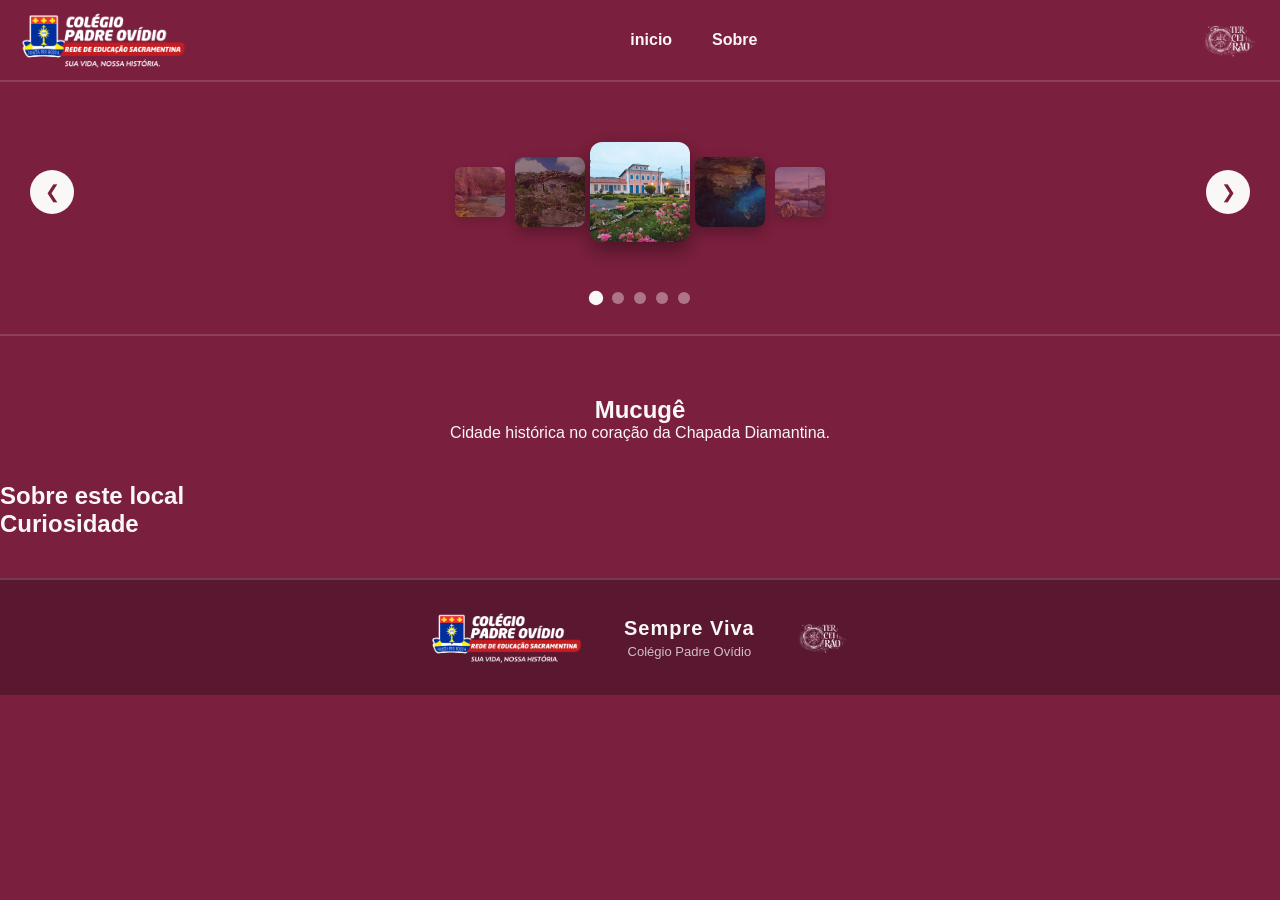
==== 1mucuge.html @ e2babfd6 "Add files via upload" ====
<!DOCTYPE html>
<html lang="pt-br">
<head>
    <meta charset="UTF-8">
    <meta name="viewport" content="width=device-width, initial-scale=1.0">
    <title>Projeto Sempre Viva</title>
    <link rel="stylesheet" href="style.css">
</head>
<body>
    <header>
        <section class="header" id="menu">
            <img src="logooficialcpo.png" alt="Logo do Padre Ovidio" class="logo">
            <nav class="nav">
                <ul>
                    <li><a href="index.html">inicio</a></li>
                    <li><a href="sobre.html">Sobre</a></li>
                </ul>
            </nav>
            <img src="logoterceirao.png" alt="Logo do terceiro do Padre Ovidio" class="logo">
        </section>
        <section class="carossel-locais">
            <div class="carrossel" id="carrosselLocais">
                <button class="seta seta-esq" id="setaEsq">&#10094;</button>

                <div class="carrossel-track" id="carrosselTrack">
                    <a class="item" href="1mucuge.html">
                        <img src="mucuge.jpeg" alt="Local 1">
                    </a>
                    <a class="item" href="2pocoAzul.html">
                        <img src="pocoAzul.jpeg" alt="Local 2">
                    </a>
                    <a class="item" href="3morro.html">
                        <img src="morro.jpeg" alt="Local 3">
                    </a>
                    <a class="item" href="4pratinha.html">
                        <img src="pratinha.jpeg" alt="Local 4">
                    </a>
                    <a class="item" href="5projetoSempreViva.html">
                        <img src="projetoSempreViva.jpeg" alt="Local 5">
                    </a>
                </div>

                <button class="seta seta-dir" id="setaDir">&#10095;</button>
            </div>

            <div class="indicadores" id="indicadores"></div>
        </section>
    </header>
    <main>
        <section class="apresentacao">
            <h1>Mucugê</h1>
            <p class="subtitulo">Cidade histórica no coração da Chapada Diamantina.</p>
        </section>

        <section class="sobre">
            <h2>Sobre este local</h2>
            <p></p>
        </section>

        <section class="curiosidade">
            <h2>Curiosidade</h2>
            <p></p>
        </section>
    </main>
   <footer>
        <div class="footer-content">
            <img src="logooficialcpo.png" alt="Logo do Padre Ovidio" class="footer-logo">
            <div class="footer-info">
                <p class="footer-titulo">Sempre Viva</p>
                <p class="footer-sub">Colégio Padre Ovídio</p>
            </div>
            <img src="logoterceirao.png" alt="Logo do terceiro do Padre Ovidio" class="footer-logo">
        </div>
    </footer>    <script src="carrossel.js"></script>
</body>
</html>
---- style.css ----
/* ===== RESET ===== */
* {
    margin: 0;
    padding: 0;
    box-sizing: border-box;
}

/* ===== BODY / TRANSIÇÃO DE PÁGINA ===== */
body {
    font-family: Arial, sans-serif;
    background-color: #7A1F3D;
    color: #faf7f7;
    opacity: 0;
    animation: fadeIn 0.4s ease forwards;
}

@keyframes fadeIn {
    to { opacity: 1; }
}

@keyframes fadeOut {
    to { opacity: 0; }
}

/* ===== HEADER / NAV ===== */
header {
    border-bottom: 2px solid rgba(250, 247, 247, 0.15);
}

#menu {
    display: flex;
    justify-content: space-between;
    align-items: center;
    background-color: #7A1F3D;
    padding: 10px 20px;
}

.nav {
    display: flex;
    align-items: center;
}

.nav ul {
    list-style-type: none;
    display: flex;
    gap: 20px;
}

.nav ul li a {
    text-decoration: none;
    color: #faf7f7;
    font-weight: bold;
    padding: 5px 10px;
    transition: background-color 0.3s, color 0.3s;
}

.logo {
    height: 60px;
}

#logoBody {
    height: 120px;
}

/* ===== CARROSSEL DE LOCAIS ===== */
.carossel-locais {
    padding: 30px 20px;
    text-align: center;
    border-top: 2px solid rgba(250, 247, 247, 0.15);
}

.carrossel {
    position: relative;
    display: flex;
    align-items: center;
    justify-content: center;
    height: 160px;
    overflow: hidden;
}

.carrossel-track {
    position: relative;
    width: 100%;
    height: 100%;
}

.item {
    position: absolute;
    top: 50%;
    left: 50%;
    width: 100px;
    height: 100px;
    border-radius: 12px;
    overflow: hidden;
    cursor: pointer;
    display: block;
    text-decoration: none;
    color: inherit;
    box-shadow: 0 8px 20px rgba(0,0,0,0.4);
    transition: transform 0.5s ease, opacity 0.5s ease, filter 0.5s ease;
}

.item img {
    width: 100%;
    height: 100%;
    object-fit: cover;
    display: block;
    transition: transform 0.4s ease;
}

.item:hover img {
    transform: scale(1.15);
}

.item span {
    position: absolute;
    bottom: 0;
    left: 0;
    width: 100%;
    background: rgba(0,0,0,0.6);
    color: #faf7f7;
    padding: 8px 0;
    text-align: center;
    opacity: 0;
    transform: translateY(100%);
    transition: opacity 0.3s ease, transform 0.3s ease;
}

.item:hover span {
    opacity: 1;
    transform: translateY(0);
}

/* posições calculadas pelo JS via data-pos */
.item[data-pos="0"] {
    transform: translate(-50%, -50%) scale(1);
    z-index: 5;
    opacity: 1;
    filter: brightness(1);
}

.item[data-pos="-1"] {
    transform: translate(-140%, -50%) scale(0.7);
    z-index: 3;
    opacity: 0.7;
    filter: brightness(0.6);
}

.item[data-pos="1"] {
    transform: translate(40%, -50%) scale(0.7);
    z-index: 3;
    opacity: 0.7;
    filter: brightness(0.6);
}

.item[data-pos="-2"] {
    transform: translate(-210%, -50%) scale(0.5);
    z-index: 2;
    opacity: 0.35;
}

.item[data-pos="2"] {
    transform: translate(110%, -50%) scale(0.5);
    z-index: 2;
    opacity: 0.35;
}

.seta {
    background: #faf7f7;
    color: #7A1F3D;
    border: none;
    width: 44px;
    height: 44px;
    border-radius: 50%;
    font-size: 18px;
    cursor: pointer;
    z-index: 10;
    transition: background 0.3s;
}

.seta:hover {
    background: #e0d4d4;
}

.seta-esq {
    position: absolute;
    left: 10px;
}

.seta-dir {
    position: absolute;
    right: 10px;
}

.indicadores {
    display: flex;
    justify-content: center;
    gap: 10px;
    margin-top: 20px;
}

.indicador {
    width: 12px;
    height: 12px;
    border-radius: 50%;
    background: #faf7f7;
    opacity: 0.4;
    cursor: pointer;
    transition: opacity 0.3s, transform 0.3s;
}

.indicador.ativo {
    opacity: 1;
    transform: scale(1.2);
}

/* ===== APRESENTAÇÃO (VÍDEO / LOGO) ===== */
.apresentacao {
    display: flex;
    flex-direction: column;
    align-items: center;
    text-align: center;
    padding: 60px 20px 40px;
}

.apresentacao video {
    width: 100%;
    max-width: 800px;
    max-height: 450px;
    border-radius: 8px;
    background-color: #000;
}

.apresentacao #logoBody {
    margin-top: 20px;
}

.btn-projeto {
    display: inline-block;
    margin-top: 20px;
    padding: 12px 30px;
    background-color: #faf7f7;
    color: #7A1F3D;
    text-decoration: none;
    font-weight: bold;
    border-radius: 6px;
    transition: background-color 0.3s, transform 0.3s;
}

.btn-projeto:hover {
    background-color: #e0d4d4;
    transform: scale(1.05);
}

/* ===== FOTO + DESCRIÇÃO / FOTO DA TURMA ===== */
.foto-descricao {
    margin-left: 10px;
}

.foto-turma {
    display: flex;
    flex-direction: column;
    justify-self: center;
}

.img-comum {
    max-width: 100%;
    width: 400px;
    height: 200px;
    object-fit: cover;
    border-radius: 8px;
    padding: 20px;
}

/* ===== FOOTER ===== */
footer {
    background-color: #5a1730;
    padding: 30px 20px;
    margin-top: 40px;
    border-top: 2px solid rgba(250, 247, 247, 0.15);
}

.footer-content {
    display: flex;
    justify-content: center;
    align-items: center;
    gap: 40px;
    max-width: 1000px;
    margin: 0 auto;
}

.footer-logo {
    height: 55px;
    transition: transform 0.3s;
}

.footer-logo:hover {
    transform: scale(1.1);
}

.footer-info {
    text-align: center;
}

.footer-titulo {
    font-size: 20px;
    font-weight: bold;
    letter-spacing: 1px;
}

.footer-sub {
    font-size: 13px;
    opacity: 0.75;
    margin-top: 4px;
}

/* ===== RESPONSIVO — TABLET / CELULAR GRANDE (768px) ===== */
@media (max-width: 768px) {
    #menu {
        flex-wrap: wrap;
        gap: 8px;
        padding: 10px 12px;
    }

    #menu .logo {
        height: 38px;
        flex-shrink: 0;
    }

    .nav ul {
        gap: 8px;
        flex-wrap: wrap;
        justify-content: center;
    }

    .nav ul li a {
        font-size: 14px;
        padding: 8px 22px;
        background-color: rgba(250, 247, 247, 0.12);
        border-radius: 6px;
    }

    .nav ul li a:active {
        background-color: rgba(250, 247, 247, 0.25);
    }

    .foto-descricao,
    .foto-turma {
        text-align: center;
    }

    .foto-descricao img,
    .foto-turma img {
        width: 100%;
    }

    .apresentacao video {
        max-height: 280px;
    }

    .carrossel {
        height: 130px;
    }

    .item {
        width: 100px;
        height: 100px;
    }

    .item[data-pos="-1"] {
        transform: translate(-135%, -50%) scale(0.65);
    }

    .item[data-pos="1"] {
        transform: translate(35%, -50%) scale(0.65);
    }

    footer {
        padding: 20px 15px;
    }

    .footer-content {
        gap: 15px;
    }

    .footer-logo {
        height: 45px;
    }

    .footer-titulo {
        font-size: 17px;
    }

    .footer-sub {
        font-size: 12px;
    }

    .foto-turma {
        max-width: none;
        width: 380px;
    }
}

/* ===== RESPONSIVO — CELULAR PEQUENO (480px) ===== */
@media (max-width: 480px) {
    .logo {
        height: 45px;
    }

    #logoBody {
        height: 80px;
    }

    #menu {
        gap: 5px;
        padding: 8px 10px;
    }

    #menu .logo {
        height: 28px;
    }

    .nav ul {
        gap: 6px;
    }

    .nav ul li a {
        padding: 6px 20px;
        font-size: 12px;
        border: solid 1px #000;
    }

    .apresentacao video {
        max-height: 200px;
    }

    .btn-projeto {
        padding: 10px 22px;
        font-size: 14px;
    }

    .item {
        width: 80px;
        height: 80px;
    }

    .item[data-pos="-2"],
    .item[data-pos="2"] {
        opacity: 0;
    }

    footer {
        padding: 15px 10px;
    }

    .footer-logo {
        height: 35px;
    }

    .footer-titulo {
        font-size: 15px;
    }

    .footer-sub {
        font-size: 11px;
    }

    .foto-turma {
        max-width: none;
        width: 380px;
    }
}
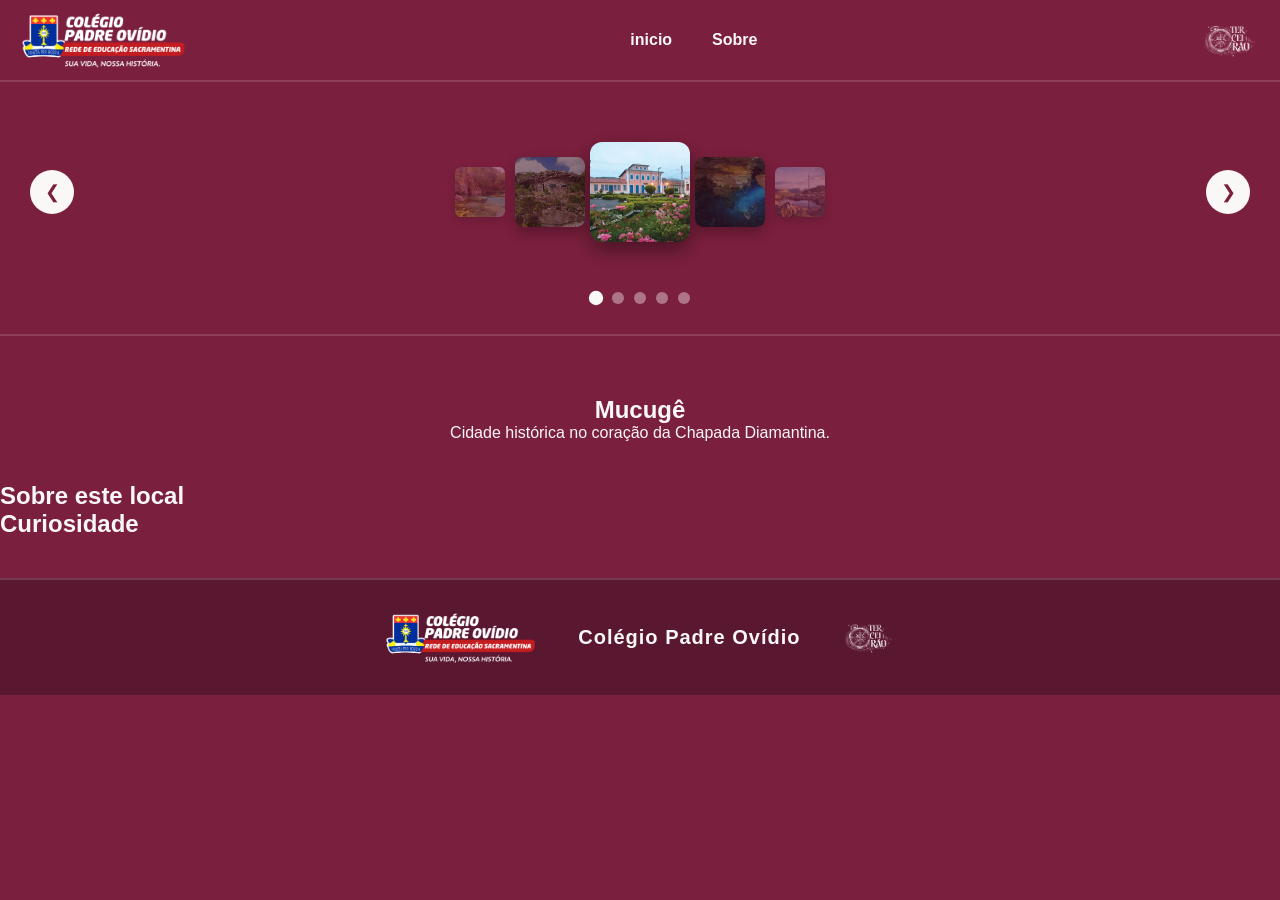
==== commit b1d705a4: "Update footer title in 1mucuge.html" ====
--- a/1mucuge.html
+++ b/1mucuge.html
@@ -66,11 +66,10 @@
         <div class="footer-content">
             <img src="logooficialcpo.png" alt="Logo do Padre Ovidio" class="footer-logo">
             <div class="footer-info">
-                <p class="footer-titulo">Sempre Viva</p>
-                <p class="footer-sub">Colégio Padre Ovídio</p>
+                <p class="footer-titulo">Colégio Padre Ovídio</p>
             </div>
             <img src="logoterceirao.png" alt="Logo do terceiro do Padre Ovidio" class="footer-logo">
         </div>
     </footer>    <script src="carrossel.js"></script>
 </body>
-</html>+</html>
--- a/style.css
+++ b/style.css
@@ -3,6 +3,12 @@
     margin: 0;
     padding: 0;
     box-sizing: border-box;
+}
+
+.logo-insta1,
+.logo-insta2 {
+    position: relative;
+    z-index: 20;
 }
 
 /* ===== BODY / TRANSIÇÃO DE PÁGINA ===== */
@@ -270,6 +276,37 @@
     object-fit: cover;
     border-radius: 8px;
     padding: 20px;
+    cursor: zoom-in;
+}
+
+.lightbox {
+    display: none;
+    position: fixed;
+    top: 0;
+    left: 0;
+    width: 100%;
+    height: 100%;
+    background: rgba(0, 0, 0, 0.85);
+    justify-content: center;
+    align-items: center;
+    z-index: 999;
+    cursor: zoom-out;
+}
+
+.lightbox.ativo {
+    display: flex;
+}
+
+.lightbox img {
+    max-width: 90%;
+    max-height: 90%;
+    border-radius: 8px;
+    animation: zoomIn 0.3s ease;
+}
+
+@keyframes zoomIn {
+    from { transform: scale(0.85); opacity: 0; }
+    to { transform: scale(1); opacity: 1; }
 }
 
 /* ===== FOOTER ===== */
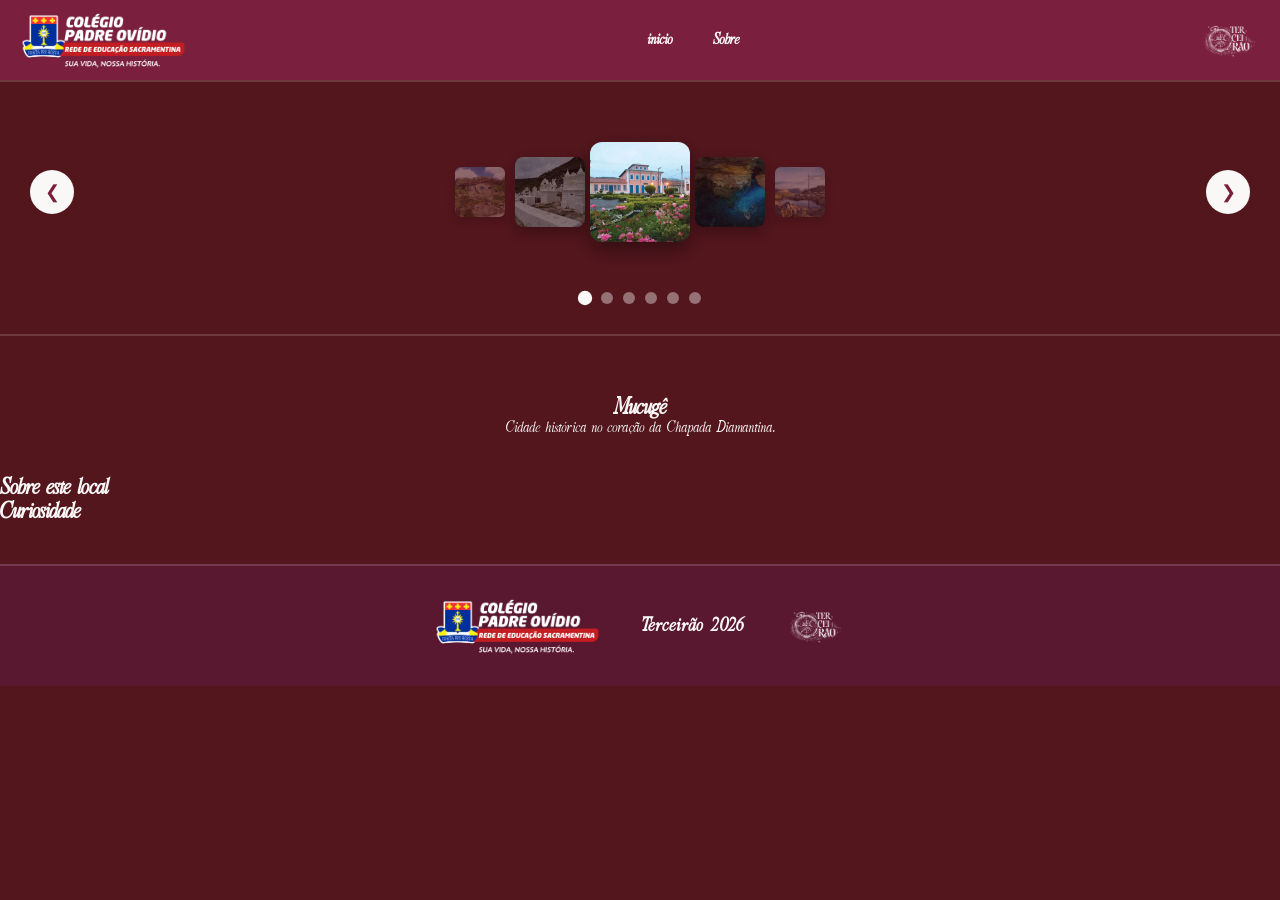
==== commit d20245a7: "4.0" ====
--- a/1mucuge.html
+++ b/1mucuge.html
@@ -3,20 +3,26 @@
 <head>
     <meta charset="UTF-8">
     <meta name="viewport" content="width=device-width, initial-scale=1.0">
-    <title>Projeto Sempre Viva</title>
+    <title>Projeto - Mucugê</title>
     <link rel="stylesheet" href="style.css">
 </head>
 <body>
     <header>
         <section class="header" id="menu">
-            <img src="logooficialcpo.png" alt="Logo do Padre Ovidio" class="logo">
+            <img src="img/logooficialcpo.png" alt="Logo do Padre Ovidio" class="logo logo-insta1">
+            <h1 class="titulo-mobile">Terceirão 2026</h1>
+            <button class="menu-toggle" id="menuToggle">
+                <span></span>
+                <span></span>
+                <span></span>
+            </button>
             <nav class="nav">
                 <ul>
                     <li><a href="index.html">inicio</a></li>
                     <li><a href="sobre.html">Sobre</a></li>
                 </ul>
             </nav>
-            <img src="logoterceirao.png" alt="Logo do terceiro do Padre Ovidio" class="logo">
+            <img src="img/logoterceirao.png" alt="Logo do terceiro do Padre Ovidio" class="logo logo-insta2">
         </section>
         <section class="carossel-locais">
             <div class="carrossel" id="carrosselLocais">
@@ -37,6 +43,9 @@
                     </a>
                     <a class="item" href="5projetoSempreViva.html">
                         <img src="projetoSempreViva.jpeg" alt="Local 5">
+                    </a>
+                    <a class="item" href="6cemiterio.html">
+                        <img src="cemiterio.jpeg" alt="Local 6">
                     </a>
                 </div>
 
@@ -64,12 +73,15 @@
     </main>
    <footer>
         <div class="footer-content">
-            <img src="logooficialcpo.png" alt="Logo do Padre Ovidio" class="footer-logo">
+            <img src="img/logooficialcpo.png" alt="Logo do Padre Ovidio" class="logo logo-insta1">
             <div class="footer-info">
-                <p class="footer-titulo">Colégio Padre Ovídio</p>
+                <p class="footer-titulo">Terceirão 2026</p>
             </div>
-            <img src="logoterceirao.png" alt="Logo do terceiro do Padre Ovidio" class="footer-logo">
+            <img src="img/logoterceirao.png" alt="Logo do terceiro do Padre Ovidio" class="logo logo-insta2">
         </div>
-    </footer>    <script src="carrossel.js"></script>
+    </footer>    
+    <script src="logo.js"></script>
+    <script src="carrossel.js"></script>
+    <script src="menu.js"></script>
 </body>
-</html>
+</html>
--- a/style.css
+++ b/style.css
@@ -11,10 +11,15 @@
     z-index: 20;
 }
 
+@font-face {
+    font-family: 'Relationship Of Melodrame';
+    src: url('Relationshipofmélodrame.ttf') format('truetype');
+}
+
 /* ===== BODY / TRANSIÇÃO DE PÁGINA ===== */
 body {
-    font-family: Arial, sans-serif;
-    background-color: #7A1F3D;
+    font-family: 'Relationship Of Melodrame', Arial, sans-serif;
+    background-color: #53161D;
     color: #faf7f7;
     opacity: 0;
     animation: fadeIn 0.4s ease forwards;
@@ -66,6 +71,41 @@
 
 #logoBody {
     height: 120px;
+}
+
+/* ===== MENU HAMBÚRGUER (escondido no desktop, só aparece no mobile) ===== */
+.menu-toggle {
+    display: none;
+    flex-direction: column;
+    justify-content: space-between;
+    width: 28px;
+    height: 20px;
+    background: transparent;
+    border: none;
+    cursor: pointer;
+    z-index: 1001;
+    padding: 0;
+}
+
+.menu-toggle span {
+    display: block;
+    height: 3px;
+    width: 100%;
+    background: #faf7f7;
+    border-radius: 2px;
+    transition: all 0.3s ease;
+}
+
+.menu-toggle.ativo span:nth-child(1) {
+    transform: translateY(8.5px) rotate(45deg);
+}
+
+.menu-toggle.ativo span:nth-child(2) {
+    opacity: 0;
+}
+
+.menu-toggle.ativo span:nth-child(3) {
+    transform: translateY(-8.5px) rotate(-45deg);
 }
 
 /* ===== CARROSSEL DE LOCAIS ===== */
@@ -171,6 +211,20 @@
     opacity: 0.35;
 }
 
+.item[data-pos="-3"] {
+    transform: translate(-280%, -50%) scale(0.35);
+    z-index: 1;
+    opacity: 0;
+    pointer-events: none;
+}
+
+.item[data-pos="3"] {
+    transform: translate(180%, -50%) scale(0.35);
+    z-index: 1;
+    opacity: 0;
+    pointer-events: none;
+}
+
 .seta {
     background: #faf7f7;
     color: #7A1F3D;
@@ -351,6 +405,10 @@
     margin-top: 4px;
 }
 
+.titulo-mobile {
+    display: none;
+}
+
 /* ===== RESPONSIVO — TABLET / CELULAR GRANDE (768px) ===== */
 @media (max-width: 768px) {
     #menu {
@@ -364,15 +422,35 @@
         flex-shrink: 0;
     }
 
+    .menu-toggle {
+        display: flex;
+        order: 2;
+    }
+
+    .nav {
+        order: 3;
+        width: 100%;
+    }
+
     .nav ul {
+        display: none;
         gap: 8px;
         flex-wrap: wrap;
+        flex-direction: column;
         justify-content: center;
+        width: 100%;
+        text-align: center;
+        margin-top: 10px;
+    }
+
+    .nav.ativo ul {
+        display: flex;
     }
 
     .nav ul li a {
-        font-size: 14px;
-        padding: 8px 22px;
+        display: block;
+        font-size: 26px;
+        padding: 12px 28px;
         background-color: rgba(250, 247, 247, 0.12);
         border-radius: 6px;
     }
@@ -436,6 +514,20 @@
         max-width: none;
         width: 380px;
     }
+
+    .logo-insta2 {
+        display: none;
+    }
+
+    .titulo-mobile {
+        display: block;
+        font-size: 16px;
+        color: #faf7f7;
+        order: 1;
+        white-space: nowrap;
+        margin-top: 8px;
+    }
+
 }
 
 /* ===== RESPONSIVO — CELULAR PEQUENO (480px) ===== */
@@ -462,8 +554,8 @@
     }
 
     .nav ul li a {
-        padding: 6px 20px;
-        font-size: 12px;
+        padding: 10px 26px;
+        font-size: 26px;
         border: solid 1px #000;
     }
 
@@ -506,4 +598,17 @@
         max-width: none;
         width: 380px;
     }
+
+    .logo-insta2 {
+        display: none;
+    }
+
+    .titulo-mobile {
+        display: block;
+        font-size: 16px;
+        color: #faf7f7;
+        order: 1;
+        white-space: nowrap;
+        margin-top: 8px;
+    }
 }
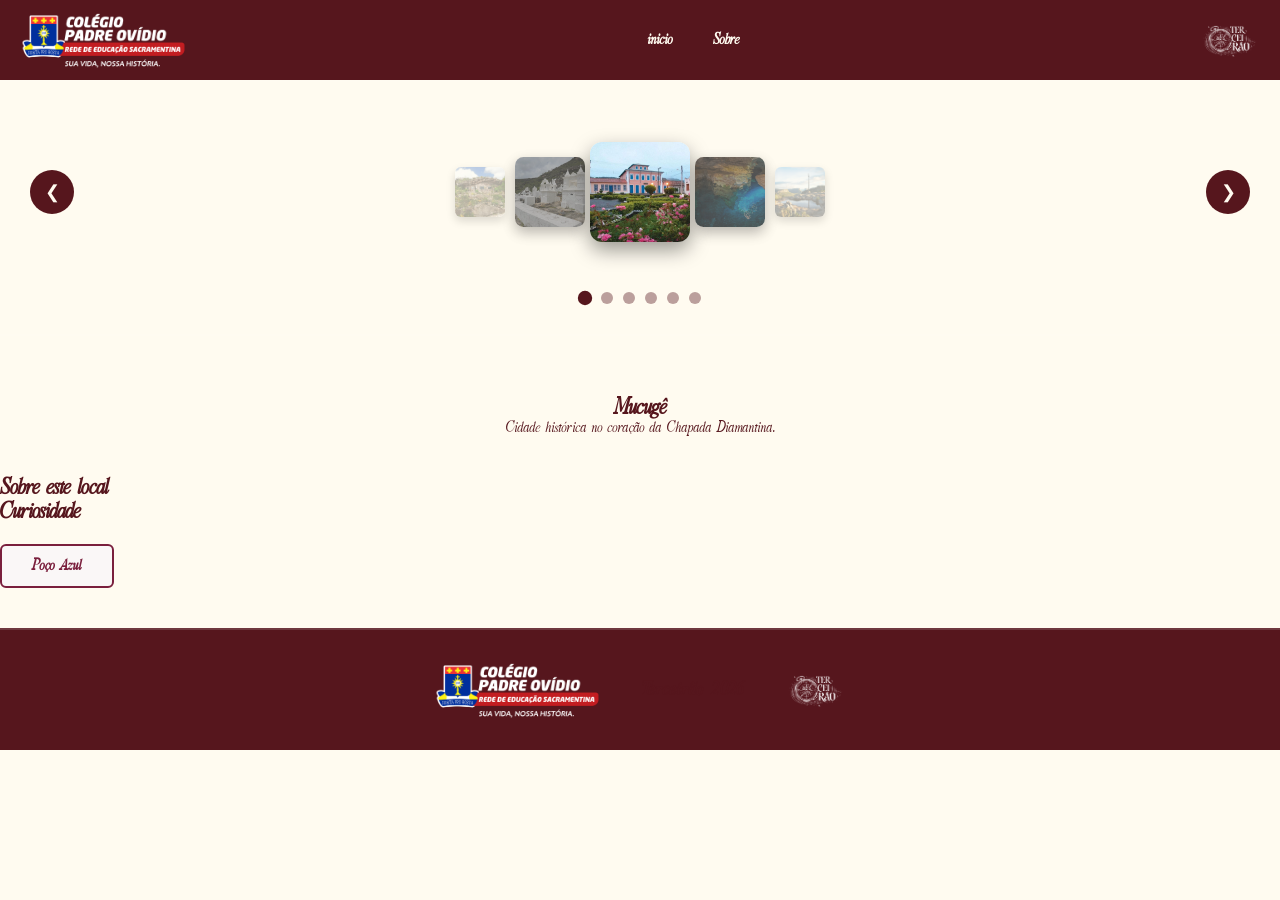
==== commit 969026bb: "4.1" ====
--- a/1mucuge.html
+++ b/1mucuge.html
@@ -70,6 +70,7 @@
             <h2>Curiosidade</h2>
             <p></p>
         </section>
+        <a href="2pocoAzul.html" class="btn-projeto">Poço Azul</a>
     </main>
    <footer>
         <div class="footer-content">
--- a/style.css
+++ b/style.css
@@ -19,8 +19,8 @@
 /* ===== BODY / TRANSIÇÃO DE PÁGINA ===== */
 body {
     font-family: 'Relationship Of Melodrame', Arial, sans-serif;
-    background-color: #53161D;
-    color: #faf7f7;
+    background-color: #FFFBF0;
+    color: #56161D;
     opacity: 0;
     animation: fadeIn 0.4s ease forwards;
 }
@@ -42,7 +42,7 @@
     display: flex;
     justify-content: space-between;
     align-items: center;
-    background-color: #7A1F3D;
+    background-color: #56161D;
     padding: 10px 20px;
 }
 
@@ -59,7 +59,7 @@
 
 .nav ul li a {
     text-decoration: none;
-    color: #faf7f7;
+    color: #FFFBF0;
     font-weight: bold;
     padding: 5px 10px;
     transition: background-color 0.3s, color 0.3s;
@@ -226,8 +226,8 @@
 }
 
 .seta {
-    background: #faf7f7;
-    color: #7A1F3D;
+    background: #56161D;
+    color: #FFFBF0;
     border: none;
     width: 44px;
     height: 44px;
@@ -263,7 +263,7 @@
     width: 12px;
     height: 12px;
     border-radius: 50%;
-    background: #faf7f7;
+    background: #56161D;
     opacity: 0.4;
     cursor: pointer;
     transition: opacity 0.3s, transform 0.3s;
@@ -305,6 +305,8 @@
     font-weight: bold;
     border-radius: 6px;
     transition: background-color 0.3s, transform 0.3s;
+    border-color: #56161D;
+    border: 2px solid;
 }
 
 .btn-projeto:hover {
@@ -315,6 +317,8 @@
 /* ===== FOTO + DESCRIÇÃO / FOTO DA TURMA ===== */
 .foto-descricao {
     margin-left: 10px;
+    justify-content: center;
+    justify-items: center;
 }
 
 .foto-turma {
@@ -365,7 +369,7 @@
 
 /* ===== FOOTER ===== */
 footer {
-    background-color: #5a1730;
+    background-color: #56161D;
     padding: 30px 20px;
     margin-top: 40px;
     border-top: 2px solid rgba(250, 247, 247, 0.15);
@@ -516,7 +520,6 @@
     }
 
     .logo-insta2 {
-        display: none;
     }
 
     .titulo-mobile {
@@ -600,7 +603,6 @@
     }
 
     .logo-insta2 {
-        display: none;
     }
 
     .titulo-mobile {
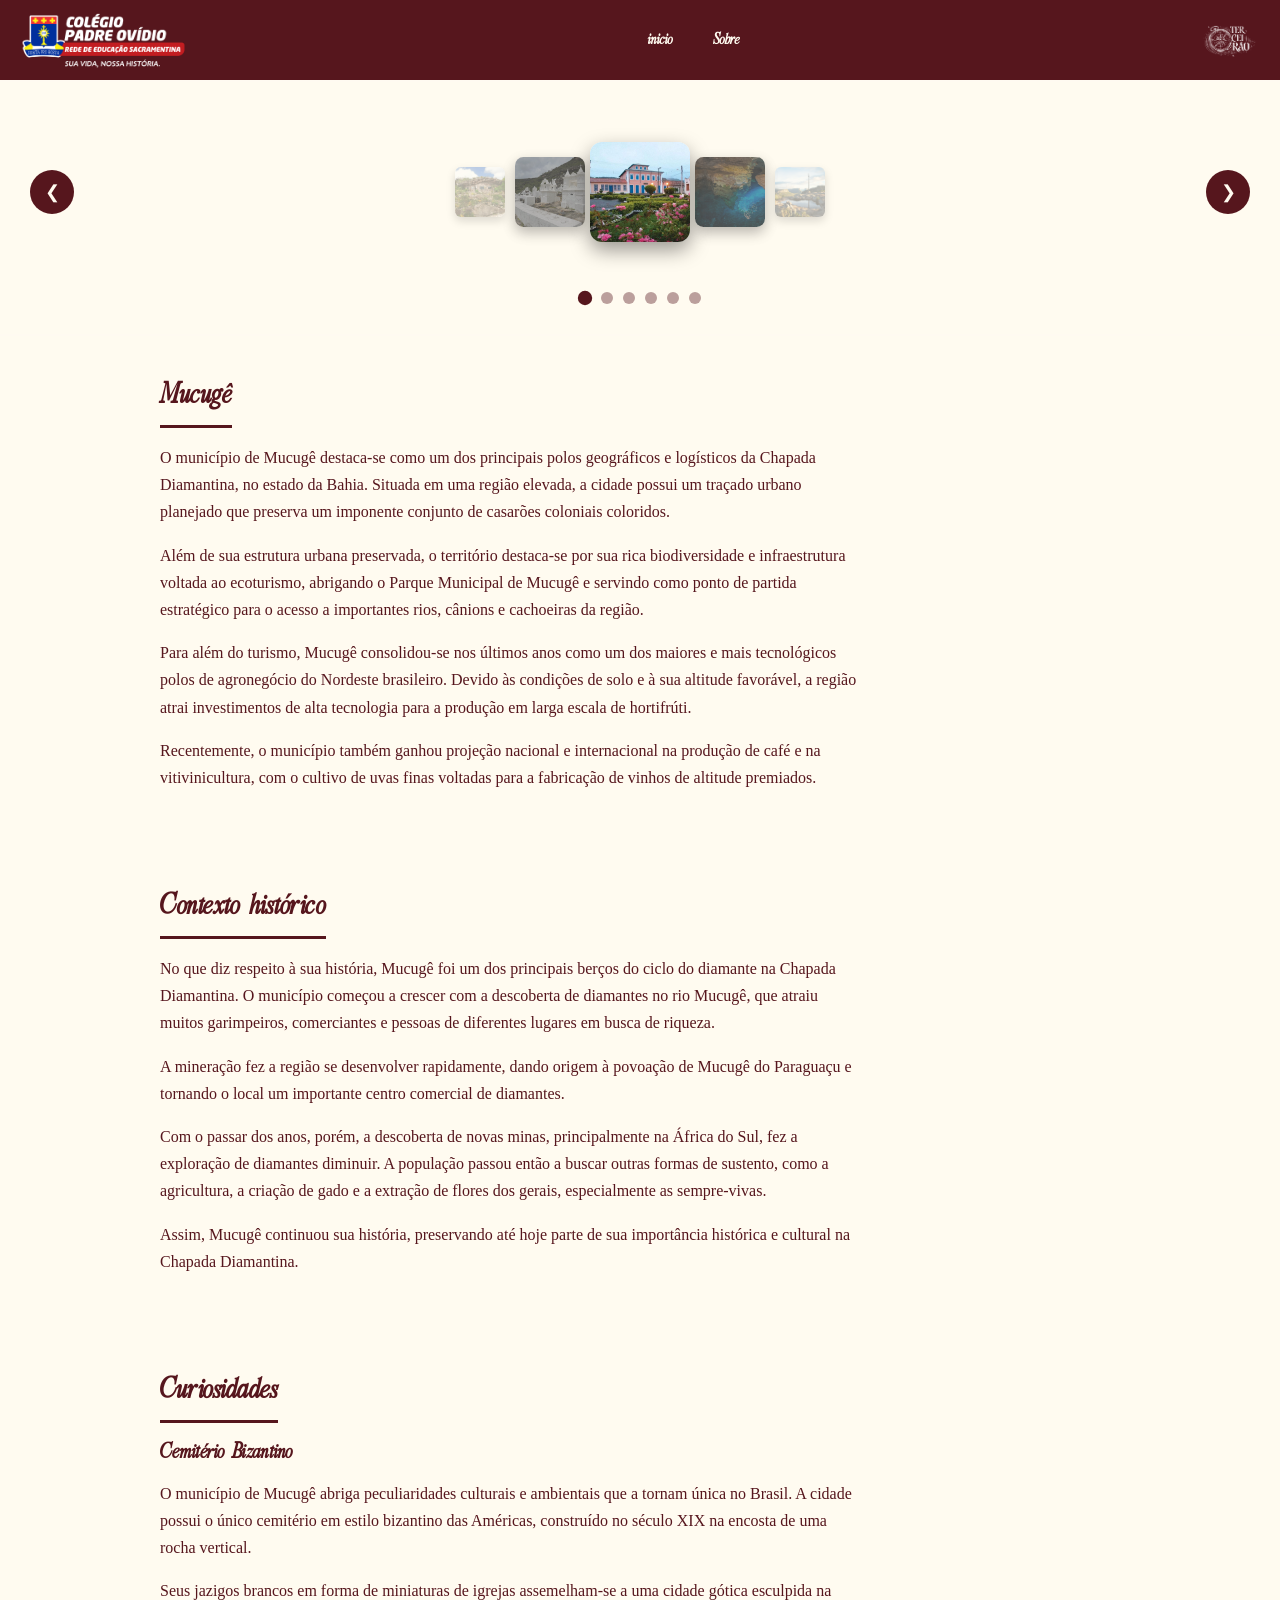
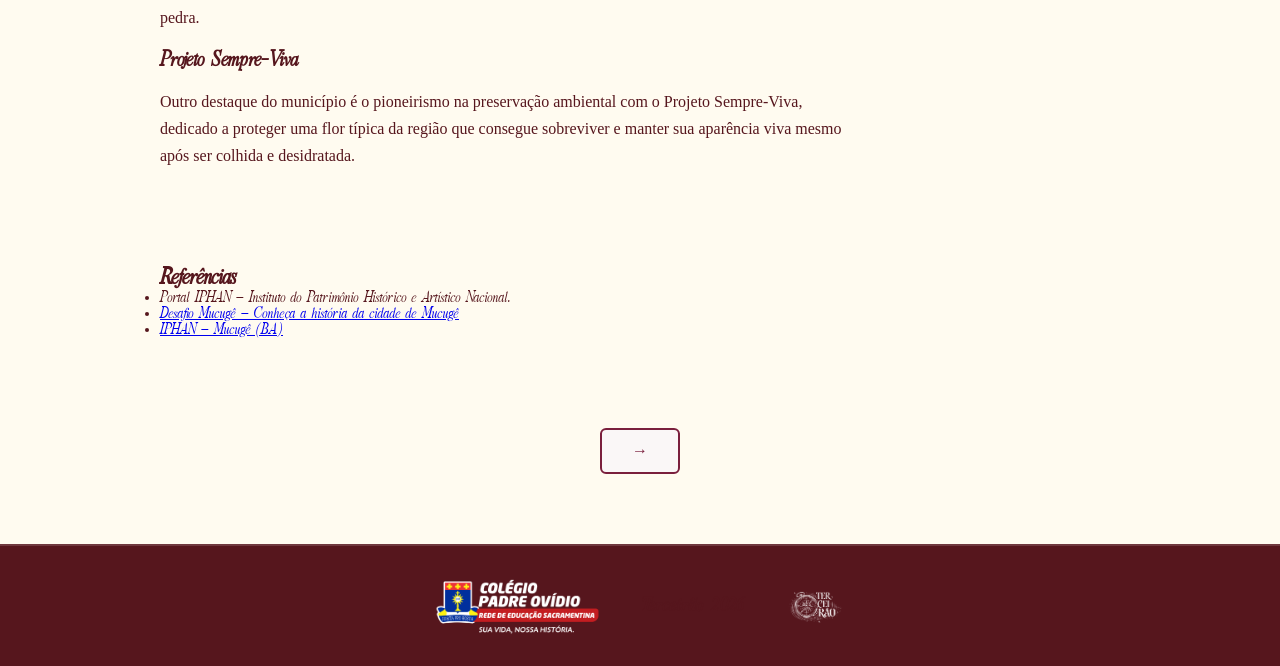
==== commit 62a1bf27: "4.2" ====
--- a/1mucuge.html
+++ b/1mucuge.html
@@ -56,23 +56,143 @@
         </section>
     </header>
     <main>
-        <section class="apresentacao">
-            <h1>Mucugê</h1>
-            <p class="subtitulo">Cidade histórica no coração da Chapada Diamantina.</p>
-        </section>
-
-        <section class="sobre">
-            <h2>Sobre este local</h2>
-            <p></p>
-        </section>
-
-        <section class="curiosidade">
-            <h2>Curiosidade</h2>
-            <p></p>
-        </section>
-        <a href="2pocoAzul.html" class="btn-projeto">Poço Azul</a>
+
+        <section class="secao">
+            <h2 class="titulo2">Mucugê</h2>
+
+            <p class="texto">
+                O município de Mucugê destaca-se como um dos principais polos
+                geográficos e logísticos da Chapada Diamantina, no estado da Bahia.
+                Situada em uma região elevada, a cidade possui um traçado urbano
+                planejado que preserva um imponente conjunto de casarões coloniais
+                coloridos.
+            </p>
+
+            <p class="texto">
+                Além de sua estrutura urbana preservada, o território destaca-se
+                por sua rica biodiversidade e infraestrutura voltada ao ecoturismo,
+                abrigando o Parque Municipal de Mucugê e servindo como ponto de
+                partida estratégico para o acesso a importantes rios, cânions e
+                cachoeiras da região.
+            </p>
+
+            <p class="texto">
+                Para além do turismo, Mucugê consolidou-se nos últimos anos como
+                um dos maiores e mais tecnológicos polos de agronegócio do Nordeste
+                brasileiro. Devido às condições de solo e à sua altitude favorável,
+                a região atrai investimentos de alta tecnologia para a produção em
+                larga escala de hortifrúti.
+            </p>
+
+            <p class="texto">
+                Recentemente, o município também ganhou projeção nacional e
+                internacional na produção de café e na vitivinicultura, com o
+                cultivo de uvas finas voltadas para a fabricação de vinhos de
+                altitude premiados.
+            </p>
+        </section>
+
+
+        <section class="secao">
+            <h2 class="titulo2">Contexto histórico</h2>
+
+            <p class="texto">
+                No que diz respeito à sua história, Mucugê foi um dos principais
+                berços do ciclo do diamante na Chapada Diamantina. O município
+                começou a crescer com a descoberta de diamantes no rio Mucugê,
+                que atraiu muitos garimpeiros, comerciantes e pessoas de diferentes
+                lugares em busca de riqueza.
+            </p>
+
+            <p class="texto">
+                A mineração fez a região se desenvolver rapidamente, dando origem
+                à povoação de Mucugê do Paraguaçu e tornando o local um importante
+                centro comercial de diamantes.
+            </p>
+
+            <p class="texto">
+                Com o passar dos anos, porém, a descoberta de novas minas,
+                principalmente na África do Sul, fez a exploração de diamantes
+                diminuir. A população passou então a buscar outras formas de
+                sustento, como a agricultura, a criação de gado e a extração de
+                flores dos gerais, especialmente as sempre-vivas.
+            </p>
+
+            <p class="texto">
+                Assim, Mucugê continuou sua história, preservando até hoje parte
+                de sua importância histórica e cultural na Chapada Diamantina.
+            </p>
+        </section>
+
+
+        <section class="secao">
+            <h2 class="titulo2">Curiosidades</h2>
+
+            <article class="curiosidade">
+                <h3 class="titulo3">Cemitério Bizantino</h3>
+
+                <p class="texto">
+                    O município de Mucugê abriga peculiaridades culturais e
+                    ambientais que a tornam única no Brasil. A cidade possui o
+                    único cemitério em estilo bizantino das Américas, construído
+                    no século XIX na encosta de uma rocha vertical.
+                </p>
+
+                <p class="texto">
+                    Seus jazigos brancos em forma de miniaturas de igrejas
+                    assemelham-se a uma cidade gótica esculpida na pedra.
+                </p>
+            </article>
+
+
+            <article class="curiosidade">
+                <h3 class="titulo3">Projeto Sempre-Viva</h3>
+
+                <p class="texto">
+                    Outro destaque do município é o pioneirismo na preservação
+                    ambiental com o Projeto Sempre-Viva, dedicado a proteger uma
+                    flor típica da região que consegue sobreviver e manter sua
+                    aparência viva mesmo após ser colhida e desidratada.
+                </p>
+            </article>
+        </section>
+
+
+        <section class="secao referencias">
+            <h2>Referências</h2>
+
+            <ul>
+                <li>
+                    Portal IPHAN — Instituto do Patrimônio Histórico e Artístico
+                    Nacional.
+                </li>
+
+                <li>
+                    <a
+                        href="https://desafiomucuge.com.br/conheca-a-historia-da-cidade-de-mucuge/"
+                        target="_blank"
+                        rel="noopener noreferrer"
+                    >
+                        Desafio Mucugê — Conheça a história da cidade de Mucugê
+                    </a>
+                </li>
+
+                <li>
+                    <a
+                        href="https://www.gov.br/iphan/pt-br/patrimonio-cultural/patrimonio-material/bens-tombados/conjuntos-urbanos-tombados-cidades-historicas/nordeste/mucuge-ba"
+                        target="_blank"
+                        rel="noopener noreferrer"
+                    >
+                        IPHAN — Mucugê (BA)
+                    </a>
+                </li>
+            </ul>
+        </section>
+        <section class="secao-botao">
+            <a href="2pocoAzul.html" class="btn-projeto">→</a>
+        </section>
     </main>
-   <footer>
+    <footer>
         <div class="footer-content">
             <img src="img/logooficialcpo.png" alt="Logo do Padre Ovidio" class="logo logo-insta1">
             <div class="footer-info">
--- a/style.css
+++ b/style.css
@@ -31,6 +31,60 @@
 
 @keyframes fadeOut {
     to { opacity: 0; }
+}
+
+
+/* ===== TIPOGRAFIA — TÍTULOS E PARÁGRAFOS ===== */
+
+.secao {
+    padding: 40px 20px;
+    max-width: 1000px;
+    margin: 0 auto;
+}
+
+.titulo1 {
+    font-size: 42px;
+    font-weight: bold;
+    color: #56161D;
+    letter-spacing: 1px;
+    line-height: 1.2;
+    margin-bottom: 20px;
+}
+
+.titulo2 {
+    font-size: 30px;
+    font-weight: bold;
+    color: #56161D;
+    letter-spacing: 0.5px;
+    line-height: 1.3;
+    margin-bottom: 16px;
+    padding-bottom: 10px;
+    border-bottom: 3px solid #56161D;
+    width: fit-content;
+}
+
+.titulo3 {
+    font-size: 22px;
+    font-weight: bold;
+    color: #56161D;
+    letter-spacing: 0.3px;
+    line-height: 1.3;
+    margin-bottom: 12px;
+}
+
+.texto {
+    font-size: 16px;
+    line-height: 1.7;
+    color: #56161D;
+    max-width: 700px;
+    margin-bottom: 16px;
+    font-family: bold;
+}
+
+.secao-botao {
+    display: flex;
+    justify-content: center;
+    padding: 30px 20px;
 }
 
 /* ===== HEADER / NAV ===== */
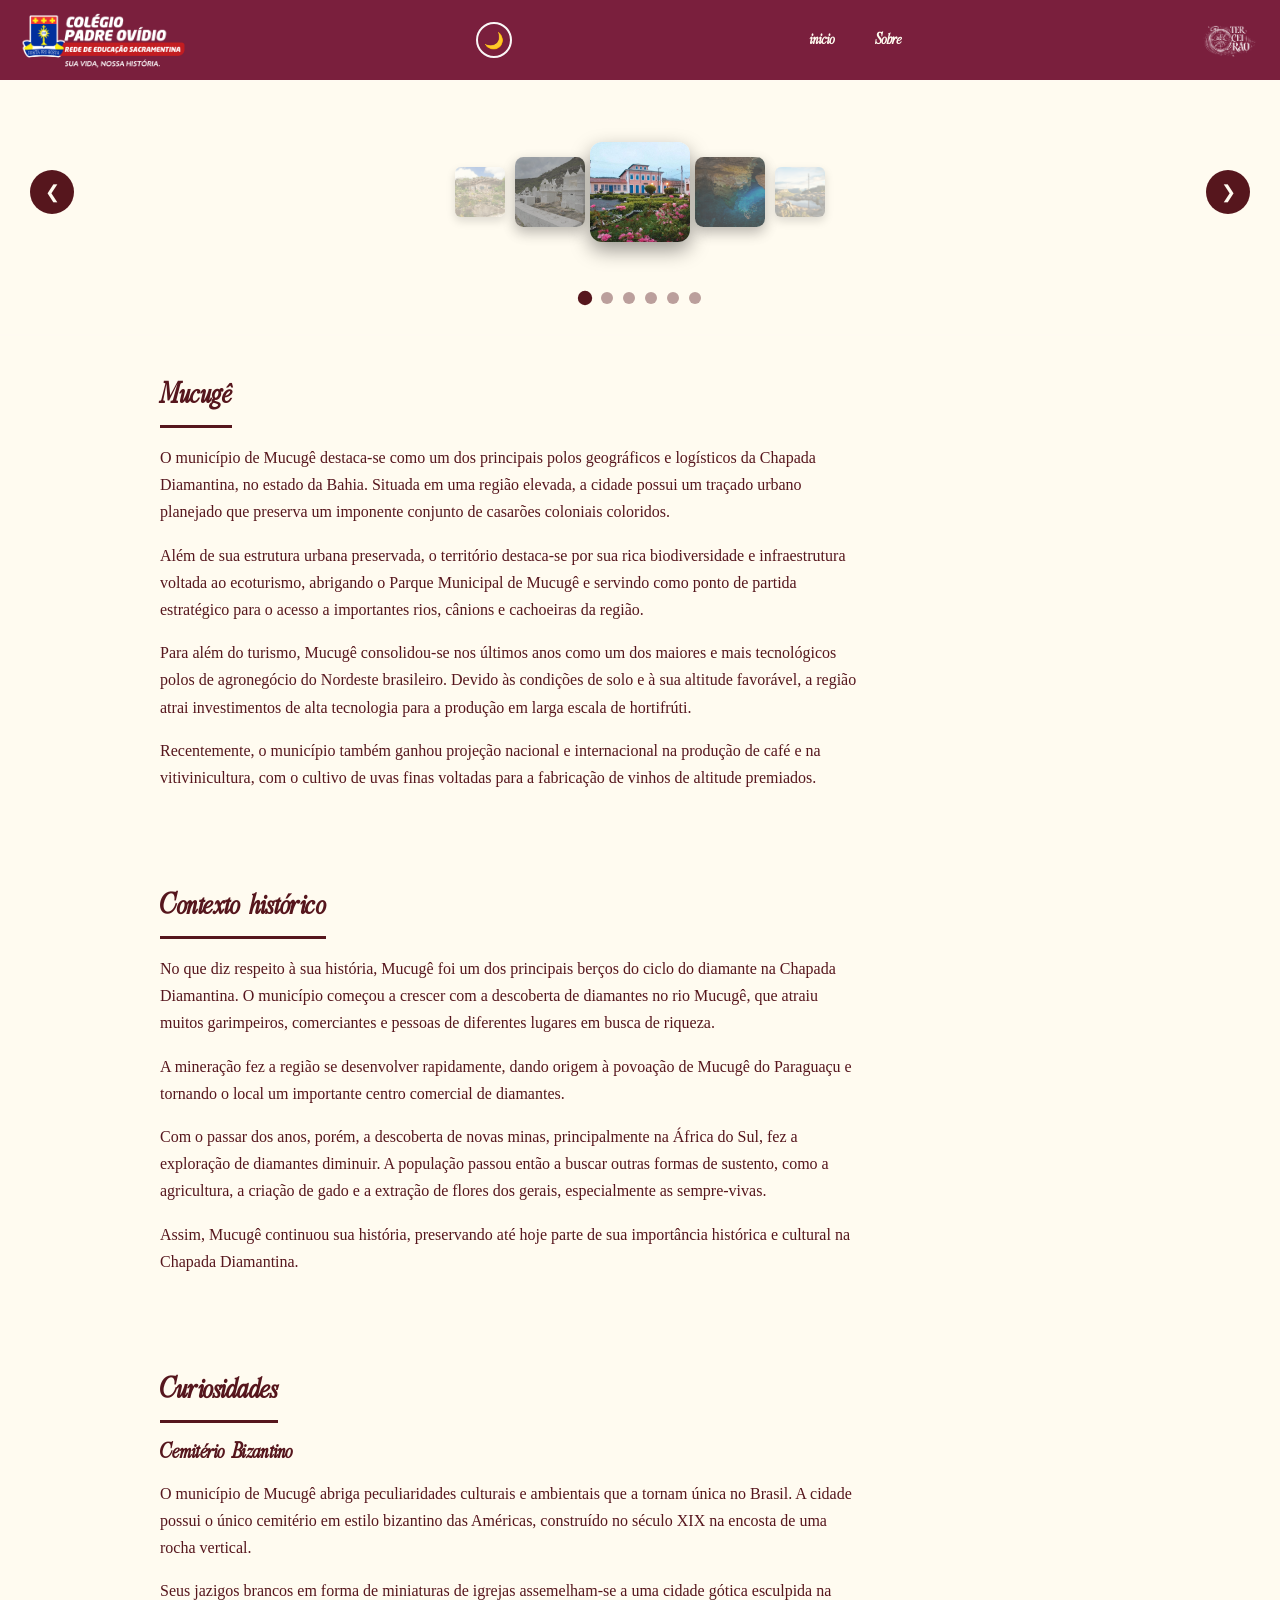
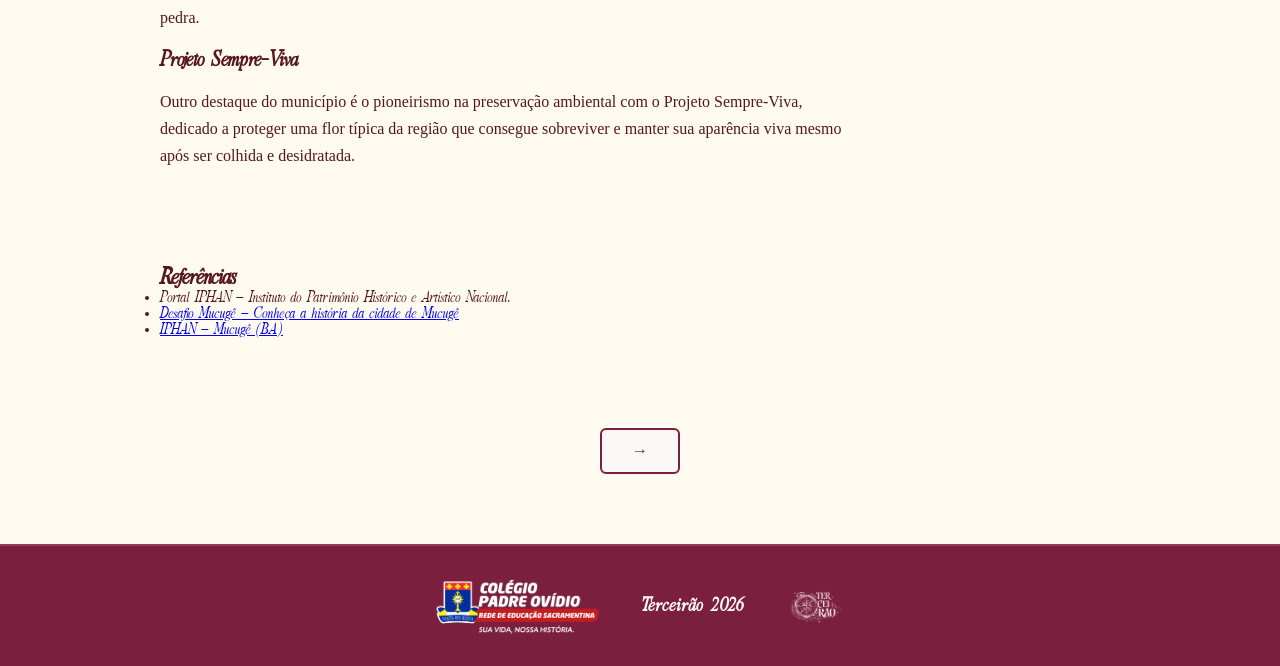
==== commit 6d8ea7fe: "4.4" ====
--- a/1mucuge.html
+++ b/1mucuge.html
@@ -204,5 +204,6 @@
     <script src="logo.js"></script>
     <script src="carrossel.js"></script>
     <script src="menu.js"></script>
+    <script src="tema.js"></script>
 </body>
 </html>
--- a/style.css
+++ b/style.css
@@ -573,9 +573,6 @@
         width: 380px;
     }
 
-    .logo-insta2 {
-    }
-
     .titulo-mobile {
         display: block;
         font-size: 16px;
@@ -656,9 +653,6 @@
         width: 380px;
     }
 
-    .logo-insta2 {
-    }
-
     .titulo-mobile {
         display: block;
         font-size: 16px;
